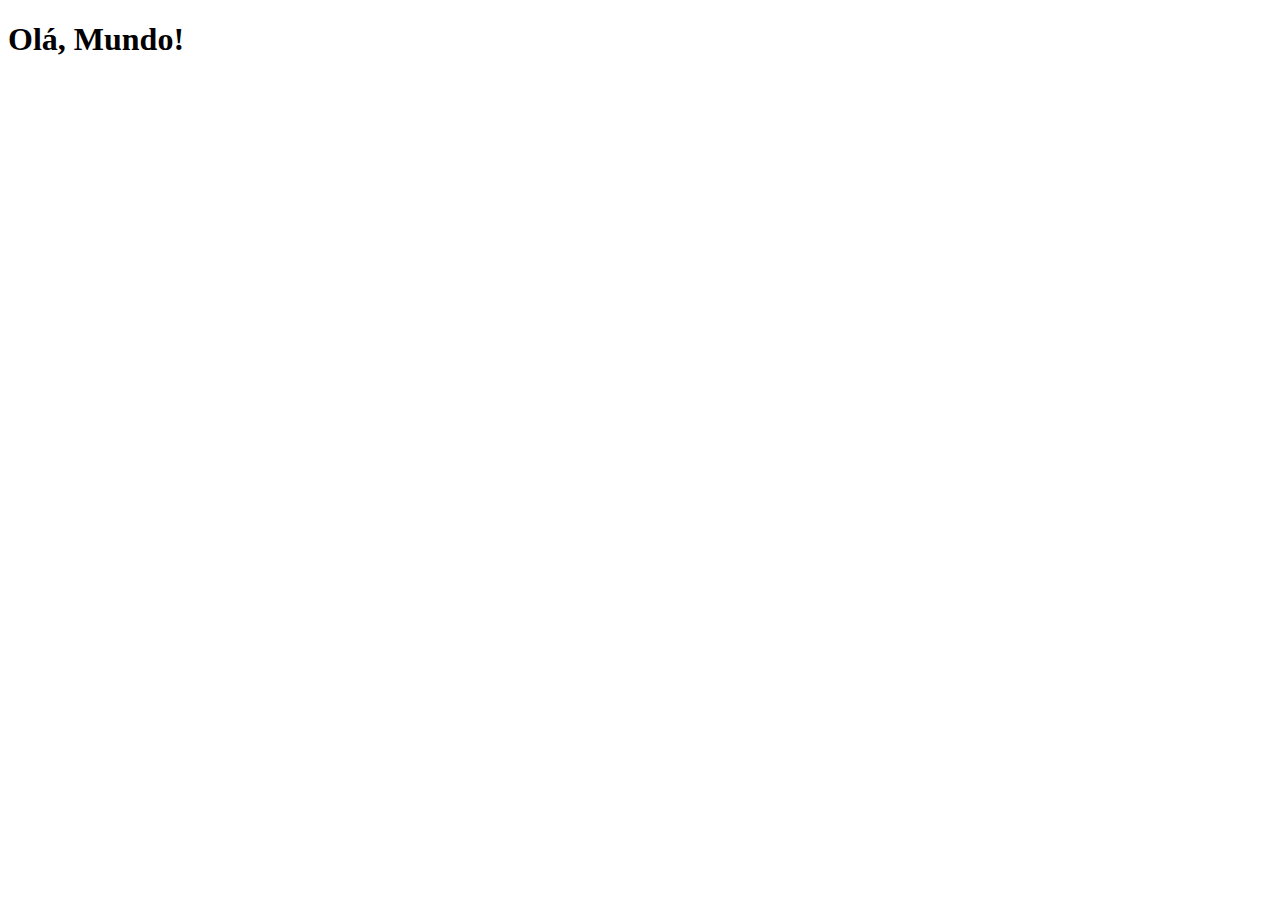
==== index.html @ b4e6e791 "projeto sociais atualizei" ====
<!DOCTYPE html>
<html lang="pt-br">
<head>
    <meta charset="UTF-8">
    <meta http-equiv="X-UA-Compatible" content="IE=edge">
    <meta name="viewport" content="width=device-width, initial-scale=1.0">
    <link rel="shortcut icon" href="favicon.ico" type="image/x-icon">
    <link rel="stylesheet" href="estilos/css">
    <title>Projeto Redes Sociais</title>
</head>
<body>
    <h1>Olá, Mundo!</h1>
</body>
</html>
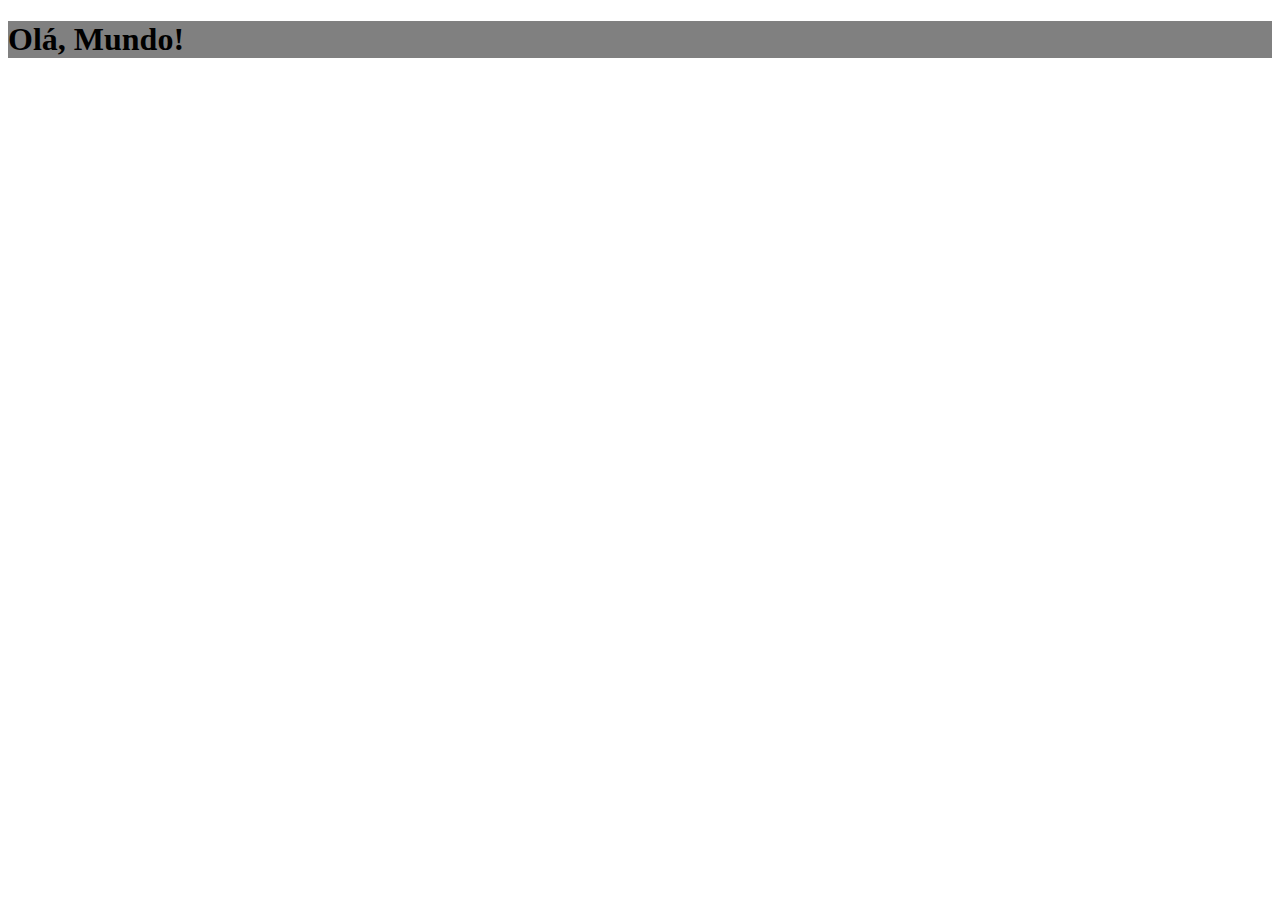
==== commit 0fe78952: "atualizei" ====
--- a/index.html
+++ b/index.html
@@ -5,7 +5,7 @@
     <meta http-equiv="X-UA-Compatible" content="IE=edge">
     <meta name="viewport" content="width=device-width, initial-scale=1.0">
     <link rel="shortcut icon" href="favicon.ico" type="image/x-icon">
-    <link rel="stylesheet" href="estilos/css">
+    <link rel="stylesheet" href="estilos/style.css">
     <title>Projeto Redes Sociais</title>
 </head>
 <body>
--- a/estilos/style.css
+++ b/estilos/style.css
@@ -0,0 +1,8 @@
+@ charset='UTF-8';
+
+body{
+    font-family: Arial, Helvetica, sans-serif;
+}
+h1{
+    background-color: gray;
+}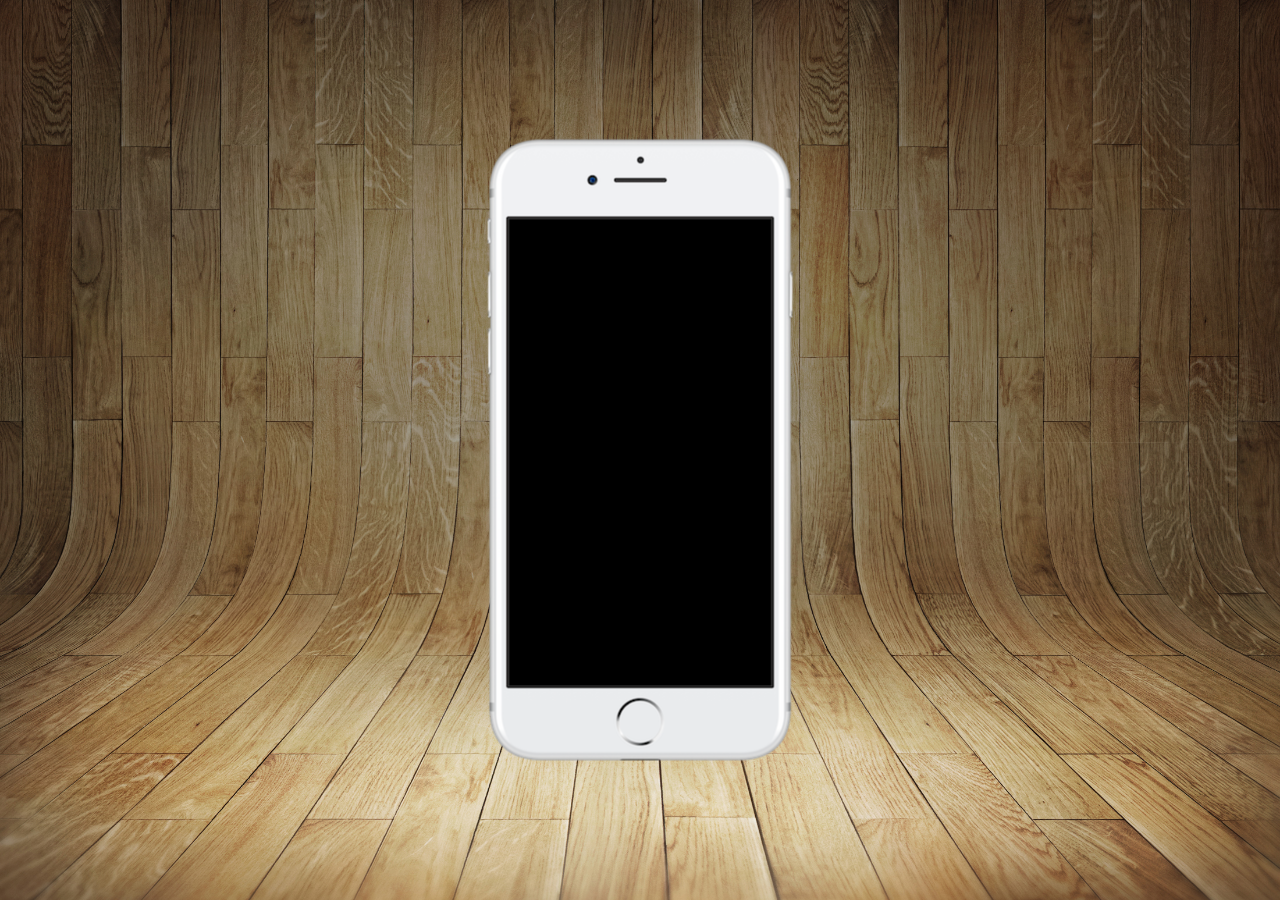
==== commit 7d660817: "atualizações" ====
--- a/index.html
+++ b/index.html
@@ -9,6 +9,13 @@
     <title>Projeto Redes Sociais</title>
 </head>
 <body>
-    <h1>Olá, Mundo!</h1>
+    <main>
+        <section id="telefone">
+
+        </section>
+        <section id="redes-sociais">
+
+        </section>
+    </main>
 </body>
 </html>--- a/estilos/style.css
+++ b/estilos/style.css
@@ -1,8 +1,35 @@
-@ charset='UTF-8';
+ @charset "UTF-8";
 
-body{
+*{
+    margin: 0px;
+    padding: 0px;
     font-family: Arial, Helvetica, sans-serif;
 }
-h1{
-    background-color: gray;
+html, body{
+    height: 100vh;
+    width: 100vw;
+    background-color: black;
+}
+body{
+    background:url('../imagens/fundo-madeira.jpg')no-repeat top center;
+    background-size: cover;
+    background-attachment: fixed;
+    
+}
+main{
+    height:100vh ;
+    position: relative; /*container de fora*/
+    
+}
+section#telefone{
+    position:absolute; /*container de dentro*/
+    top: 50%;
+    left: 50%;
+    transform: translate(-50%, -50%);
+
+    height: 627px;
+    width: 311px;
+    
+    background:url('../imagens/frame-iphone.png')
+    
 }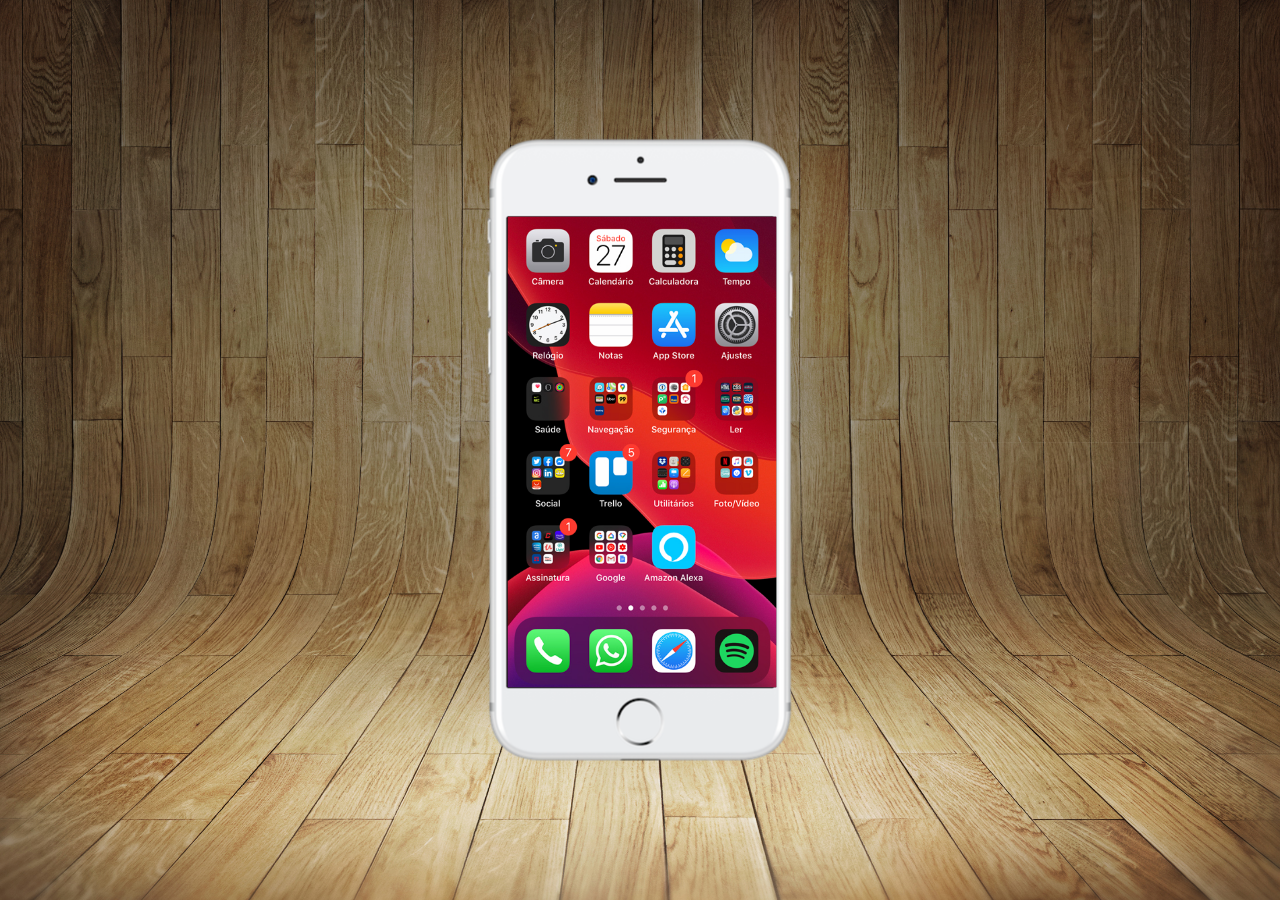
==== commit 9aefe5cf: "criei a tela home" ====
--- a/index.html
+++ b/index.html
@@ -11,6 +11,7 @@
 <body>
     <main>
         <section id="telefone">
+            <iframe src="home.html" name="tela" id="tela" frameborder="0"></iframe>
 
         </section>
         <section id="redes-sociais">
--- a/estilos/style.css
+++ b/estilos/style.css
@@ -32,4 +32,11 @@
     
     background:url('../imagens/frame-iphone.png')
     
+}
+iframe#tela{
+    position: relative;
+    top: 80px;
+    left: 23px;
+    width: 269px;
+    height: 471px;
 }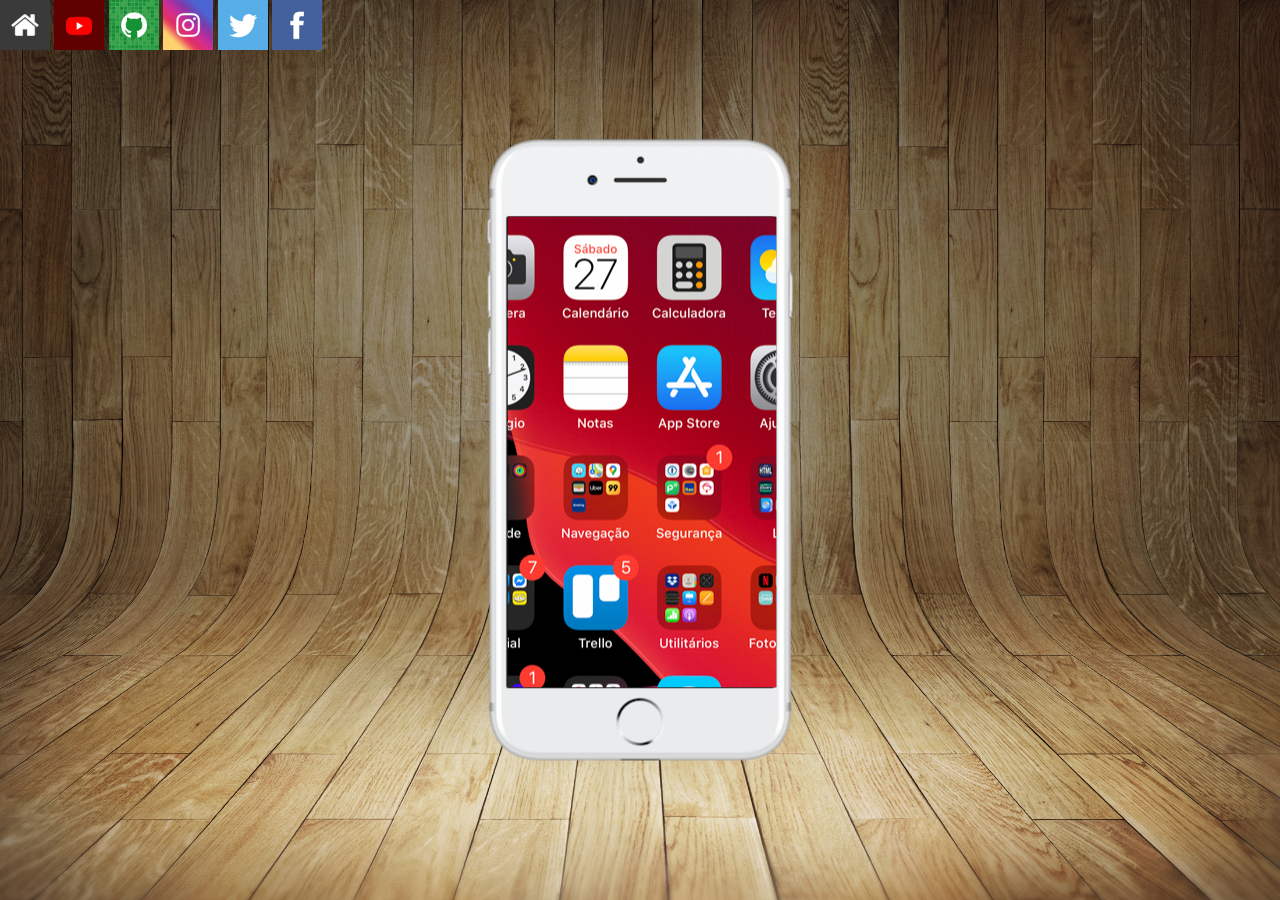
==== commit 14d3c777: "atualizações" ====
--- a/index.html
+++ b/index.html
@@ -15,6 +15,17 @@
 
         </section>
         <section id="redes-sociais">
+            <a href="#"target="tela"><img src="imagens/logo-home.jpg"></a>
+            <a href="#"target="tela" ><img src="imagens/logo-youtube.jpg"></a>
+            <a href="#"target="tela"><img src="imagens/logo-github.jpg"></a>
+            <a href="#"target="tela"><img src="imagens/logo-instagram.jpg"></a>
+            <a href="#"target="tela"><img src="imagens/logo-twitter.jpg"></a>
+            <a href="#"target="tela"><img src="imagens/logo-facebook.jpg"></a>
+
+
+
+
+
 
         </section>
     </main>
--- a/estilos/style.css
+++ b/estilos/style.css
@@ -39,4 +39,12 @@
     left: 23px;
     width: 269px;
     height: 471px;
+}
+
+section#redes-sociais >a >img{
+    width: 50px;
+    
+
+
+
 }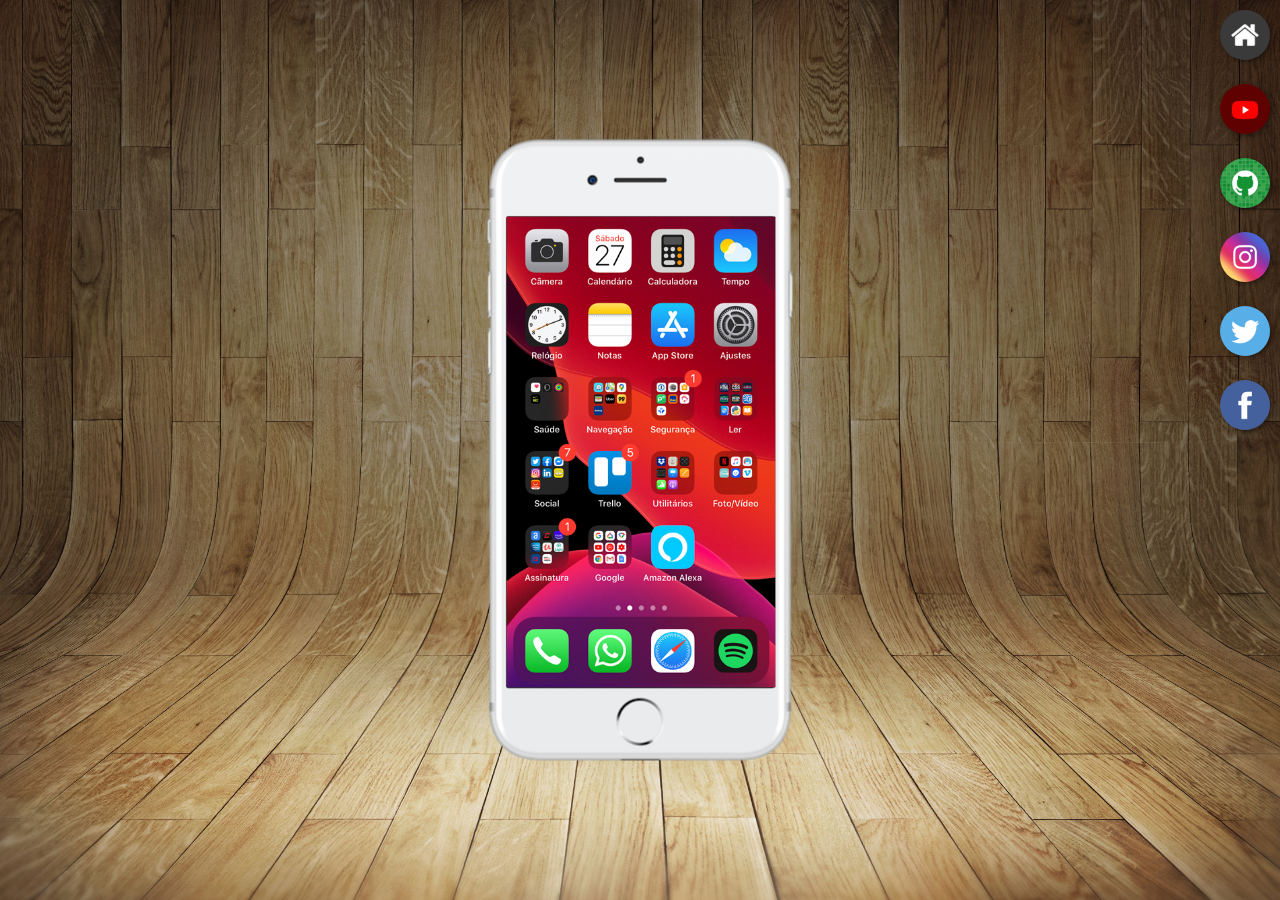
==== commit 438ed994: "botões na lateral" ====
--- a/index.html
+++ b/index.html
@@ -15,12 +15,12 @@
 
         </section>
         <section id="redes-sociais">
-            <a href="#"target="tela"><img src="imagens/logo-home.jpg"></a>
-            <a href="#"target="tela" ><img src="imagens/logo-youtube.jpg"></a>
-            <a href="#"target="tela"><img src="imagens/logo-github.jpg"></a>
-            <a href="#"target="tela"><img src="imagens/logo-instagram.jpg"></a>
-            <a href="#"target="tela"><img src="imagens/logo-twitter.jpg"></a>
-            <a href="#"target="tela"><img src="imagens/logo-facebook.jpg"></a>
+            <a href="#"target="tela"><img src="imagens/logo-home.jpg" alt="Home"></a> <br>
+            <a href="#"target="tela"  ><img src="imagens/logo-youtube.jpg" alt="Youtube"></a> <br>
+            <a href="#"target="tela"><img src="imagens/logo-github.jpg" alt="Github"></a> <br>
+            <a href="#"target="tela"><img src="imagens/logo-instagram.jpg" alt="Instagram"></a> <br>
+            <a href="#"target="tela"><img src="imagens/logo-twitter.jpg" alt="Twitter"></a> <br>
+            <a href="#"target="tela"><img src="imagens/logo-facebook.jpg" alt="Facebook"></a> <br>
 
 
 
--- a/estilos/style.css
+++ b/estilos/style.css
@@ -30,21 +30,33 @@
     height: 627px;
     width: 311px;
     
-    background:url('../imagens/frame-iphone.png')
+    background:url('../imagens/frame-iphone.png');
     
 }
 iframe#tela{
     position: relative;
     top: 80px;
-    left: 23px;
+    left: 22px;
     width: 269px;
     height: 471px;
 }
 
+section#redes-sociais{
+    text-align: right;
+}
+
 section#redes-sociais >a >img{
     width: 50px;
+    margin: 10px;
+    border-radius: 50px;
+    box-shadow:2px 2px 5px rgba(0, 0, 0, 0.418) ;
+    box-sizing: border-box;
     
+}
 
-
-
+section#redes-sociais img:hover{
+    border: 2px solid rgba(255, 255, 255, 0.685);
+    transform: translate(-3px, -3px);
+    box-shadow: 5px 5px 10px black;
+    transition: transform .5s, bolder.1s
 }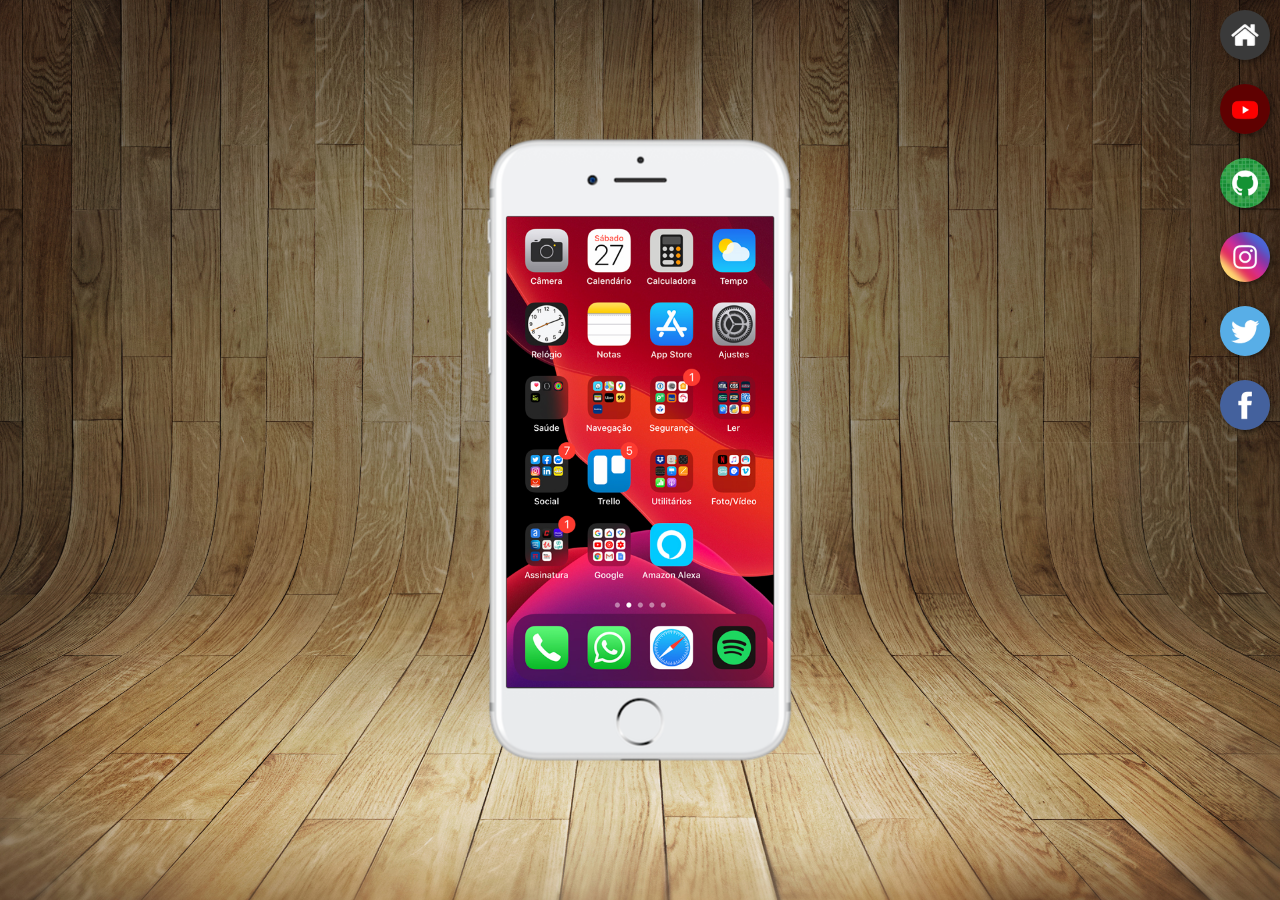
==== commit ba109525: "projeto finalizado com sucesso" ====
--- a/index.html
+++ b/index.html
@@ -15,12 +15,12 @@
 
         </section>
         <section id="redes-sociais">
-            <a href="#"target="tela"><img src="imagens/logo-home.jpg" alt="Home"></a> <br>
-            <a href="#"target="tela"  ><img src="imagens/logo-youtube.jpg" alt="Youtube"></a> <br>
-            <a href="#"target="tela"><img src="imagens/logo-github.jpg" alt="Github"></a> <br>
-            <a href="#"target="tela"><img src="imagens/logo-instagram.jpg" alt="Instagram"></a> <br>
-            <a href="#"target="tela"><img src="imagens/logo-twitter.jpg" alt="Twitter"></a> <br>
-            <a href="#"target="tela"><img src="imagens/logo-facebook.jpg" alt="Facebook"></a> <br>
+            <a href="home.html"target="tela"><img src="imagens/logo-home.jpg" alt="Home"></a> <br>
+            <a href="youtube.html"target="tela"  ><img src="imagens/logo-youtube.jpg" alt="Youtube"></a> <br>
+            <a href="github.html"target="tela"><img src="imagens/logo-github.jpg" alt="Github"></a> <br>
+            <a href="instagram.html"target="tela"><img src="imagens/logo-instagram.jpg" alt="Instagram"></a> <br>
+            <a href="twitter.html"target="tela"><img src="imagens/logo-twitter.jpg" alt="Twitter"></a> <br>
+            <a href="facebook.html"target="tela"><img src="imagens/logo-facebook.jpg" alt="Facebook"></a> <br>
 
 
 
--- a/estilos/style.css
+++ b/estilos/style.css
@@ -37,7 +37,7 @@
     position: relative;
     top: 80px;
     left: 22px;
-    width: 269px;
+    width: 267px;
     height: 471px;
 }
 
